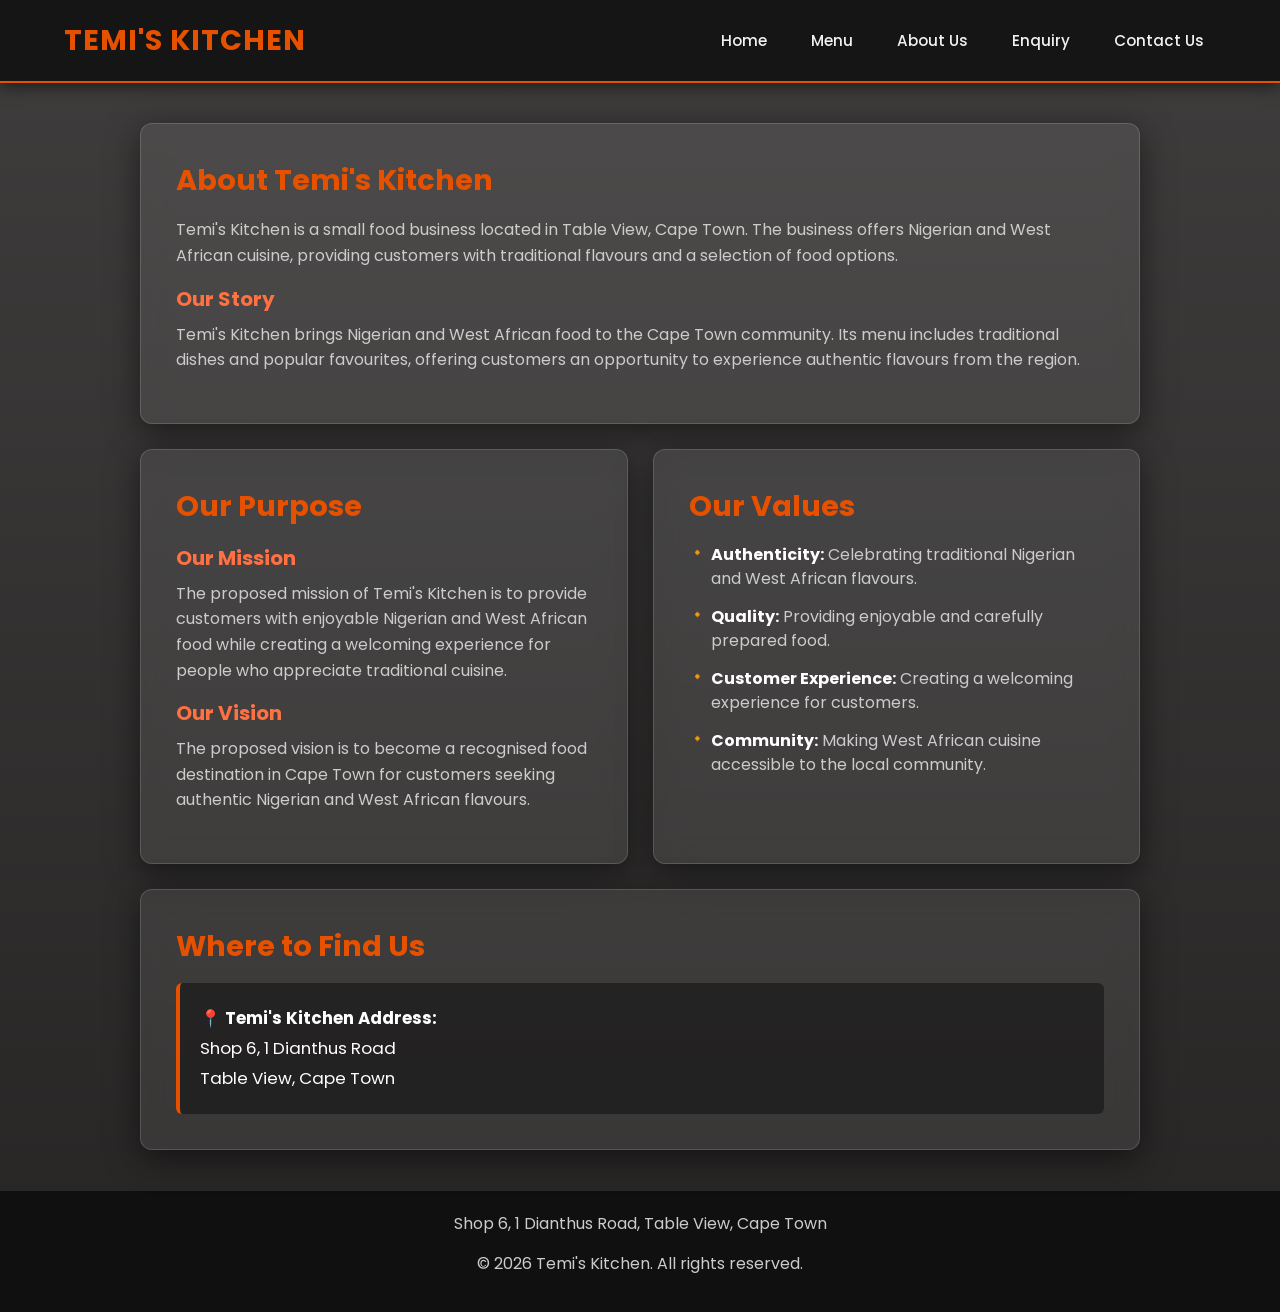
==== about.html @ 4f81e7a1 "correct information added" ====
<!DOCTYPE html>
<html lang="en">
<head>
    <meta charset="UTF-8">
    <meta name="viewport" content="width=device-width, initial-scale=1.0">
    <title>About Us | Temi's Kitchen</title>
    
    <!-- Google Fonts -->
    <link rel="stylesheet" href="https://fonts.googleapis.com/css2?family=Poppins:wght@300;400;600;700&display=swap">

    <!-- Embedded CSS -->
    <style>
        * {
            margin: 0;
            padding: 0;
            box-sizing: border-box;
            font-family: 'Poppins', sans-serif;
        }

        /* Dark High-Quality Background */
        body {
            min-height: 100vh;
            background: linear-gradient(rgba(15, 12, 12, 0.8), rgba(15, 12, 12, 0.9)),
                        url('https://images.unsplash.com/photo-1517248135467-4c7edcad34c4?q=80&w=1920&auto=format&fit=crop') no-repeat center center fixed;
            background-size: cover;
            color: #ffffff;
            display: flex;
            flex-direction: column;
        }

        /* Header & Navigation Bar */
        header {
            background-color: rgba(20, 20, 20, 0.95);
            padding: 1.2rem 5%;
            display: flex;
            justify-content: space-between;
            align-items: center;
            box-shadow: 0 4px 15px rgba(0, 0, 0, 0.5);
            border-bottom: 2px solid #E65100;
        }

        header h1 {
            font-size: 1.8rem;
            font-weight: 700;
            color: #E65100;
            letter-spacing: 1px;
            text-transform: uppercase;
        }

        nav ul {
            display: flex;
            list-style: none;
            gap: 20px;
        }

        nav ul li a {
            color: #f1f1f1;
            text-decoration: none;
            font-weight: 500;
            font-size: 0.95rem;
            padding: 6px 12px;
            border-radius: 6px;
            transition: all 0.3s ease;
        }

        nav ul li a:hover {
            color: #FF7043;
            background-color: rgba(230, 81, 0, 0.25);
            text-shadow: 0 0 8px rgba(255, 112, 67, 0.8);
            box-shadow: 0 0 12px rgba(230, 81, 0, 0.6);
        }

        /* Hide Toggle Checkbox & Hamburger Icon on Desktop */
        #menu-toggle {
            display: none;
        }

        .hamburger {
            display: none;
            font-size: 2rem;
            color: #E65100;
            cursor: pointer;
            user-select: none;
        }

        /* Main Container Layout */
        main {
            flex: 1;
            max-width: 1000px;
            width: 90%;
            margin: 40px auto;
            display: flex;
            flex-direction: column;
            gap: 25px;
        }

        /* Grid Layout for Mission/Vision & Values */
        .grid-2col {
            display: grid;
            grid-template-columns: 1fr 1fr;
            gap: 25px;
        }

        /* Glass Cards */
        .card-section {
            background: rgba(255, 255, 255, 0.08);
            backdrop-filter: blur(12px);
            -webkit-backdrop-filter: blur(12px);
            border: 1px solid rgba(255, 255, 255, 0.15);
            border-radius: 12px;
            padding: 35px;
            box-shadow: 0 8px 32px rgba(0, 0, 0, 0.5);
        }

        h2 {
            color: #E65100;
            font-size: 1.8rem;
            margin-bottom: 15px;
        }

        h3 {
            color: #FF7043;
            font-size: 1.25rem;
            margin-top: 15px;
            margin-bottom: 8px;
        }

        p {
            color: #cccccc;
            margin-bottom: 15px;
            line-height: 1.6;
            font-size: 1rem;
        }

        /* Values List Styling */
        .values-list {
            list-style: none;
            margin-top: 10px;
        }

        .values-list li {
            color: #cccccc;
            margin-bottom: 14px;
            line-height: 1.5;
            padding-left: 22px;
            position: relative;
        }

        .values-list li::before {
            content: "🔸";
            position: absolute;
            left: 0;
            top: 0;
            font-size: 0.85rem;
        }

        .values-list strong {
            color: #ffffff;
        }

        /* Location Info Box */
        .location-box {
            background: rgba(0, 0, 0, 0.4);
            border-left: 4px solid #E65100;
            padding: 20px;
            border-radius: 6px;
            margin-top: 10px;
        }

        .location-box p {
            margin-bottom: 0;
            color: #ffffff;
            font-size: 1.05rem;
            line-height: 1.8;
        }

        /* Footer */
        footer {
            background-color: rgba(15, 15, 15, 0.95);
            text-align: center;
            padding: 20px;
            font-size: 0.85rem;
            color: #888888;
            border-top: 1px solid rgba(255, 255, 255, 0.1);
        }

        /* ===================================================
           MOBILE MEDIA QUERY (Placed at bottom to override)
        =================================================== */
        @media (max-width: 768px) {
            header {
                position: relative;
            }

            .hamburger {
                display: block;
            }

            nav {
                display: none;
                position: absolute;
                top: 100%;
                left: 0;
                width: 100%;
                background-color: rgba(20, 20, 20, 0.98);
                border-bottom: 2px solid #E65100;
                box-shadow: 0 10px 20px rgba(0, 0, 0, 0.8);
                z-index: 1000;
            }

            nav ul {
                flex-direction: column;
                gap: 0;
                padding: 10px 0;
            }

            nav ul li {
                text-align: center;
            }

            nav ul li a {
                display: block;
                padding: 12px;
                border-radius: 0;
            }

            #menu-toggle:checked ~ nav {
                display: block;
            }

            main {
                margin: 20px auto;
                width: 92%;
            }

            .grid-2col {
                grid-template-columns: 1fr;
            }
        }
    </style>
</head>
<body>

    <!-- Header Navigation -->
    <header>
        <h1>Temi's Kitchen</h1>

        <!-- Hamburger Menu Toggle (Mobile) -->
        <input type="checkbox" id="menu-toggle">
        <label for="menu-toggle" class="hamburger">&#9776;</label>

        <nav>
            <ul>
                <li><a href="index.html">Home</a></li>
                <li><a href="menu.html">Menu</a></li>
                <li><a href="about.html">About Us</a></li>
                <li><a href="enquiry.html">Enquiry</a></li>
                <li><a href="contact.html">Contact Us</a></li>
            </ul>
        </nav>
    </header>

    <!-- Main Content -->
    <main>

        <!-- Story & Overview Section -->
        <section class="card-section">
            <h2>About Temi's Kitchen</h2>
            <p>
                Temi's Kitchen is a small food business located in Table View, Cape Town. The business offers Nigerian and West African cuisine, providing customers with traditional flavours and a selection of food options.
            </p>

            <h3>Our Story</h3>
            <p>
                Temi's Kitchen brings Nigerian and West African food to the Cape Town community. Its menu includes traditional dishes and popular favourites, offering customers an opportunity to experience authentic flavours from the region.
            </p>
        </section>

        <!-- Mission, Vision & Values Grid -->
        <div class="grid-2col">
            <!-- Mission & Vision Card -->
            <section class="card-section">
                <h2>Our Purpose</h2>
                
                <h3>Our Mission</h3>
                <p>
                    The proposed mission of Temi's Kitchen is to provide customers with enjoyable Nigerian and West African food while creating a welcoming experience for people who appreciate traditional cuisine.
                </p>

                <h3>Our Vision</h3>
                <p>
                    The proposed vision is to become a recognised food destination in Cape Town for customers seeking authentic Nigerian and West African flavours.
                </p>
            </section>

            <!-- Values Card -->
            <section class="card-section">
                <h2>Our Values</h2>
                <ul class="values-list">
                    <li><strong>Authenticity:</strong> Celebrating traditional Nigerian and West African flavours.</li>
                    <li><strong>Quality:</strong> Providing enjoyable and carefully prepared food.</li>
                    <li><strong>Customer Experience:</strong> Creating a welcoming experience for customers.</li>
                    <li><strong>Community:</strong> Making West African cuisine accessible to the local community.</li>
                </ul>
            </section>
        </div>

        <!-- Where to Find Us Card -->
        <section class="card-section">
            <h2>Where to Find Us</h2>
            <div class="location-box">
                <p>📍 <strong>Temi's Kitchen Address:</strong><br>
                Shop 6, 1 Dianthus Road<br>
                Table View, Cape Town</p>
            </div>
        </section>

    </main>

    <!-- Footer -->
    <footer>
        <p>Shop 6, 1 Dianthus Road, Table View, Cape Town</p>
        <p>&copy; 2026 Temi's Kitchen. All rights reserved.</p>
    </footer>

</body>
</html>
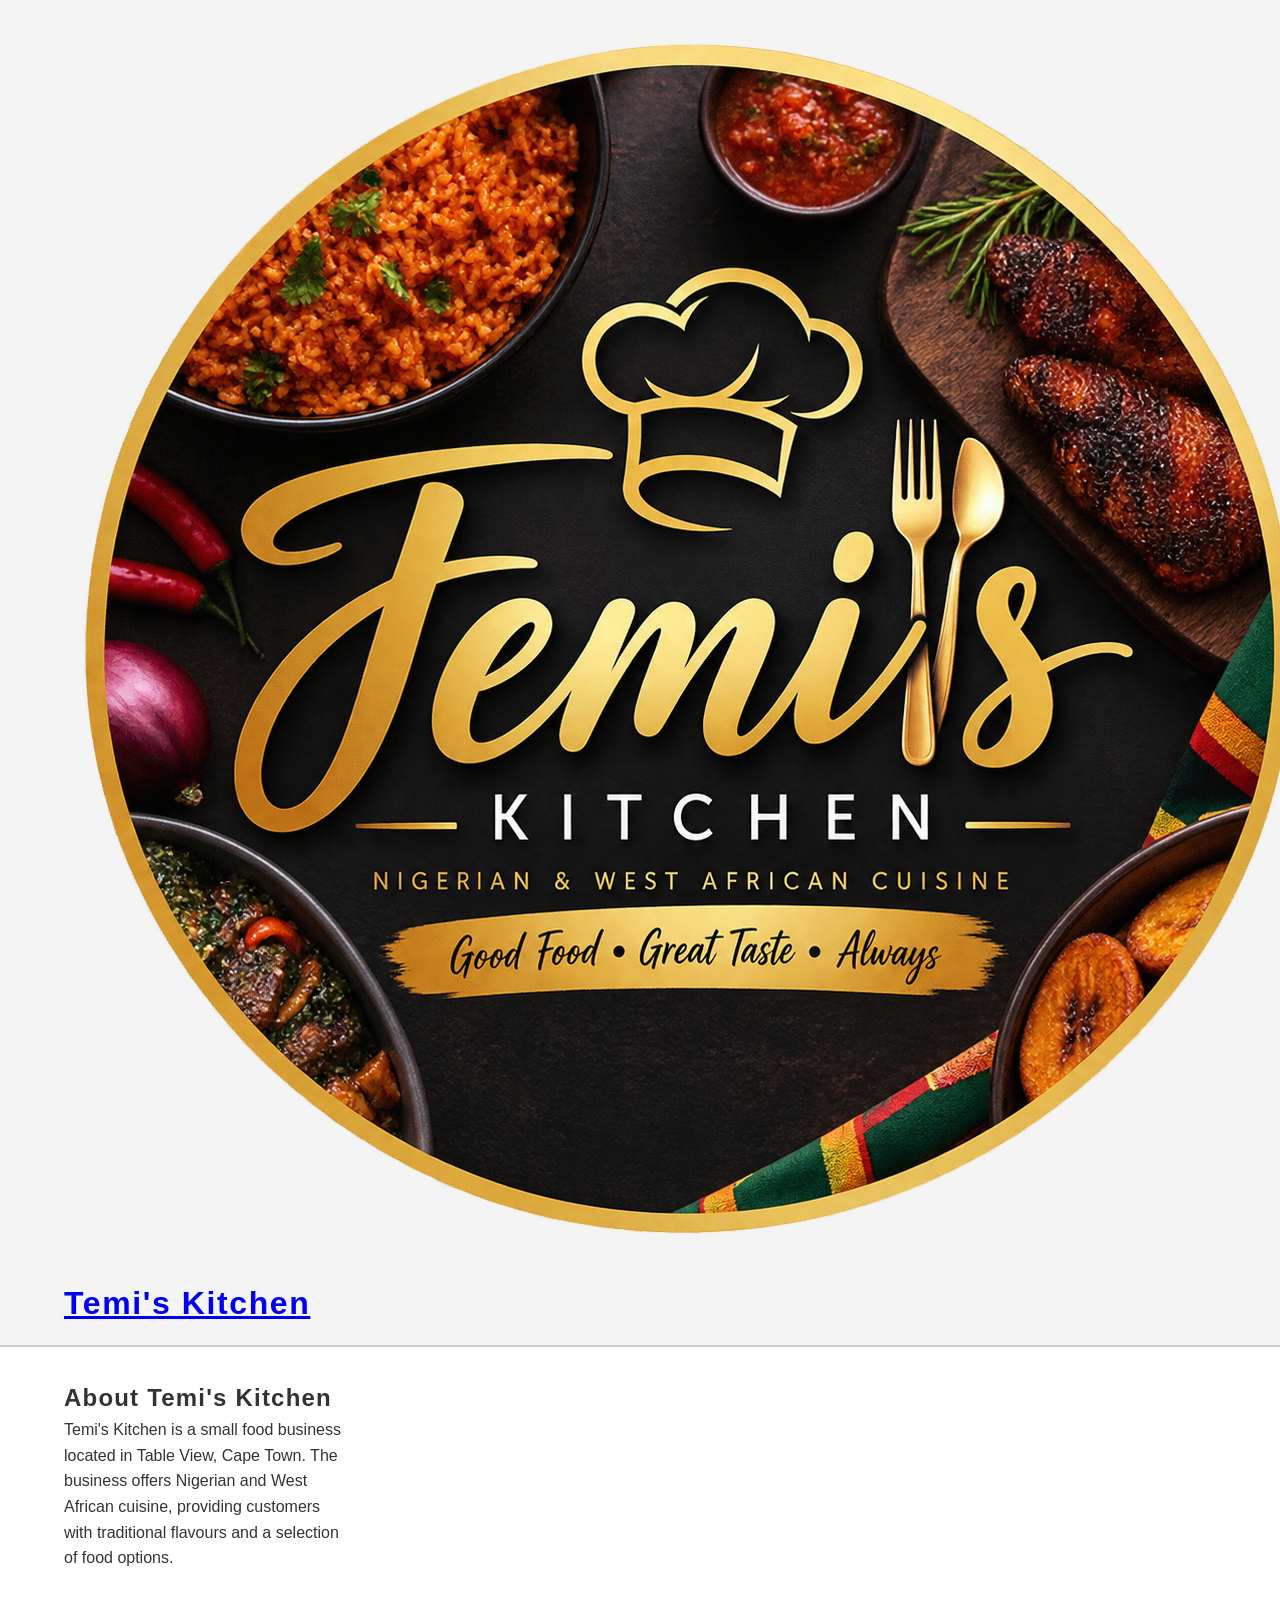
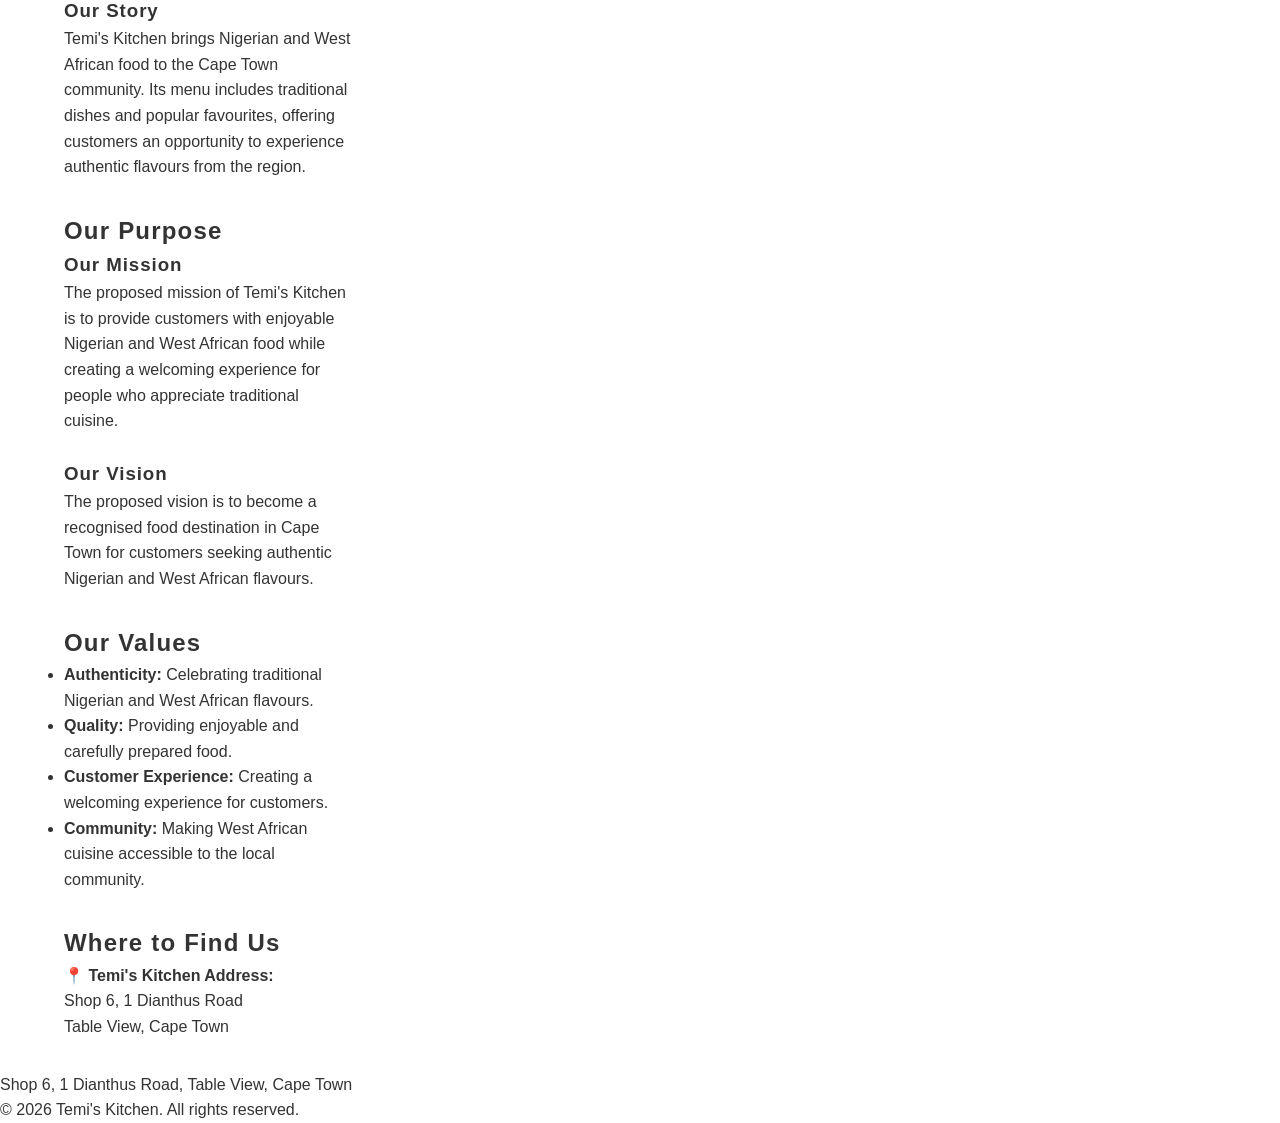
==== commit f6fa5dee: "Refactor about.html to include external stylesheet Updated the about page to include an external sty" ====
--- a/about.html
+++ b/about.html
@@ -8,242 +8,22 @@
     <!-- Google Fonts -->
     <link rel="stylesheet" href="https://fonts.googleapis.com/css2?family=Poppins:wght@300;400;600;700&display=swap">
 
-    <!-- Embedded CSS -->
-    <style>
-        * {
-            margin: 0;
-            padding: 0;
-            box-sizing: border-box;
-            font-family: 'Poppins', sans-serif;
-        }
-
-        /* Dark High-Quality Background */
-        body {
-            min-height: 100vh;
-            background: linear-gradient(rgba(15, 12, 12, 0.8), rgba(15, 12, 12, 0.9)),
-                        url('https://images.unsplash.com/photo-1517248135467-4c7edcad34c4?q=80&w=1920&auto=format&fit=crop') no-repeat center center fixed;
-            background-size: cover;
-            color: #ffffff;
-            display: flex;
-            flex-direction: column;
-        }
-
-        /* Header & Navigation Bar */
-        header {
-            background-color: rgba(20, 20, 20, 0.95);
-            padding: 1.2rem 5%;
-            display: flex;
-            justify-content: space-between;
-            align-items: center;
-            box-shadow: 0 4px 15px rgba(0, 0, 0, 0.5);
-            border-bottom: 2px solid #E65100;
-        }
-
-        header h1 {
-            font-size: 1.8rem;
-            font-weight: 700;
-            color: #E65100;
-            letter-spacing: 1px;
-            text-transform: uppercase;
-        }
-
-        nav ul {
-            display: flex;
-            list-style: none;
-            gap: 20px;
-        }
-
-        nav ul li a {
-            color: #f1f1f1;
-            text-decoration: none;
-            font-weight: 500;
-            font-size: 0.95rem;
-            padding: 6px 12px;
-            border-radius: 6px;
-            transition: all 0.3s ease;
-        }
-
-        nav ul li a:hover {
-            color: #FF7043;
-            background-color: rgba(230, 81, 0, 0.25);
-            text-shadow: 0 0 8px rgba(255, 112, 67, 0.8);
-            box-shadow: 0 0 12px rgba(230, 81, 0, 0.6);
-        }
-
-        /* Hide Toggle Checkbox & Hamburger Icon on Desktop */
-        #menu-toggle {
-            display: none;
-        }
-
-        .hamburger {
-            display: none;
-            font-size: 2rem;
-            color: #E65100;
-            cursor: pointer;
-            user-select: none;
-        }
-
-        /* Main Container Layout */
-        main {
-            flex: 1;
-            max-width: 1000px;
-            width: 90%;
-            margin: 40px auto;
-            display: flex;
-            flex-direction: column;
-            gap: 25px;
-        }
-
-        /* Grid Layout for Mission/Vision & Values */
-        .grid-2col {
-            display: grid;
-            grid-template-columns: 1fr 1fr;
-            gap: 25px;
-        }
-
-        /* Glass Cards */
-        .card-section {
-            background: rgba(255, 255, 255, 0.08);
-            backdrop-filter: blur(12px);
-            -webkit-backdrop-filter: blur(12px);
-            border: 1px solid rgba(255, 255, 255, 0.15);
-            border-radius: 12px;
-            padding: 35px;
-            box-shadow: 0 8px 32px rgba(0, 0, 0, 0.5);
-        }
-
-        h2 {
-            color: #E65100;
-            font-size: 1.8rem;
-            margin-bottom: 15px;
-        }
-
-        h3 {
-            color: #FF7043;
-            font-size: 1.25rem;
-            margin-top: 15px;
-            margin-bottom: 8px;
-        }
-
-        p {
-            color: #cccccc;
-            margin-bottom: 15px;
-            line-height: 1.6;
-            font-size: 1rem;
-        }
-
-        /* Values List Styling */
-        .values-list {
-            list-style: none;
-            margin-top: 10px;
-        }
-
-        .values-list li {
-            color: #cccccc;
-            margin-bottom: 14px;
-            line-height: 1.5;
-            padding-left: 22px;
-            position: relative;
-        }
-
-        .values-list li::before {
-            content: "🔸";
-            position: absolute;
-            left: 0;
-            top: 0;
-            font-size: 0.85rem;
-        }
-
-        .values-list strong {
-            color: #ffffff;
-        }
-
-        /* Location Info Box */
-        .location-box {
-            background: rgba(0, 0, 0, 0.4);
-            border-left: 4px solid #E65100;
-            padding: 20px;
-            border-radius: 6px;
-            margin-top: 10px;
-        }
-
-        .location-box p {
-            margin-bottom: 0;
-            color: #ffffff;
-            font-size: 1.05rem;
-            line-height: 1.8;
-        }
-
-        /* Footer */
-        footer {
-            background-color: rgba(15, 15, 15, 0.95);
-            text-align: center;
-            padding: 20px;
-            font-size: 0.85rem;
-            color: #888888;
-            border-top: 1px solid rgba(255, 255, 255, 0.1);
-        }
-
-        /* ===================================================
-           MOBILE MEDIA QUERY (Placed at bottom to override)
-        =================================================== */
-        @media (max-width: 768px) {
-            header {
-                position: relative;
-            }
-
-            .hamburger {
-                display: block;
-            }
-
-            nav {
-                display: none;
-                position: absolute;
-                top: 100%;
-                left: 0;
-                width: 100%;
-                background-color: rgba(20, 20, 20, 0.98);
-                border-bottom: 2px solid #E65100;
-                box-shadow: 0 10px 20px rgba(0, 0, 0, 0.8);
-                z-index: 1000;
-            }
-
-            nav ul {
-                flex-direction: column;
-                gap: 0;
-                padding: 10px 0;
-            }
-
-            nav ul li {
-                text-align: center;
-            }
-
-            nav ul li a {
-                display: block;
-                padding: 12px;
-                border-radius: 0;
-            }
-
-            #menu-toggle:checked ~ nav {
-                display: block;
-            }
-
-            main {
-                margin: 20px auto;
-                width: 92%;
-            }
-
-            .grid-2col {
-                grid-template-columns: 1fr;
-            }
-        }
-    </style>
+    <!-- External Stylesheet -->
+    <link rel="stylesheet" href="style.css">
 </head>
 <body>
 
-    <!-- Header Navigation -->
+    <!-- Header & Navigation -->
     <header>
-        <h1>Temi's Kitchen</h1>
+        <a href="index.html" class="brand">
+            <!-- Responsive Logo -->
+            <picture>
+                <source media="(max-width: 480px)" srcset="images/temis-kitchen-logo.png">
+                <source media="(max-width: 768px)" srcset="images/temis-kitchen-logo.png">
+                <img src="images/temis-kitchen-logo.png" alt="Temi's Kitchen logo" class="logo-mark">
+            </picture>
+            <h1>Temi's Kitchen</h1>
+        </a>
 
         <!-- Hamburger Menu Toggle (Mobile) -->
         <input type="checkbox" id="menu-toggle">
@@ -252,63 +32,63 @@
         <nav>
             <ul>
                 <li><a href="index.html">Home</a></li>
-                <li><a href="menu.html">Menu</a></li>
-                <li><a href="about.html">About Us</a></li>
+                <li><a href="about.html">About</a></li>
+                <li><a href="services.html">Menu &amp; Services</a></li>
                 <li><a href="enquiry.html">Enquiry</a></li>
-                <li><a href="contact.html">Contact Us</a></li>
+                <li><a href="contact.html">Contact</a></li>
+                <li><a href="sitemap.html">Sitemap</a></li>
             </ul>
         </nav>
     </header>
 
     <!-- Main Content -->
     <main>
-
         <!-- Story & Overview Section -->
-        <section class="card-section">
+        <section>
             <h2>About Temi's Kitchen</h2>
             <p>
                 Temi's Kitchen is a small food business located in Table View, Cape Town. The business offers Nigerian and West African cuisine, providing customers with traditional flavours and a selection of food options.
             </p>
-
+            <br>
             <h3>Our Story</h3>
             <p>
                 Temi's Kitchen brings Nigerian and West African food to the Cape Town community. Its menu includes traditional dishes and popular favourites, offering customers an opportunity to experience authentic flavours from the region.
             </p>
         </section>
+        <br>
 
-        <!-- Mission, Vision & Values Grid -->
-        <div class="grid-2col">
-            <!-- Mission & Vision Card -->
-            <section class="card-section">
-                <h2>Our Purpose</h2>
-                
-                <h3>Our Mission</h3>
-                <p>
-                    The proposed mission of Temi's Kitchen is to provide customers with enjoyable Nigerian and West African food while creating a welcoming experience for people who appreciate traditional cuisine.
-                </p>
+        <!-- Mission & Vision -->
+        <section>
+            <h2>Our Purpose</h2>
+            
+            <h3>Our Mission</h3>
+            <p>
+                The proposed mission of Temi's Kitchen is to provide customers with enjoyable Nigerian and West African food while creating a welcoming experience for people who appreciate traditional cuisine.
+            </p>
+            <br>
+            <h3>Our Vision</h3>
+            <p>
+                The proposed vision is to become a recognised food destination in Cape Town for customers seeking authentic Nigerian and West African flavours.
+            </p>
+        </section>
+        <br>
 
-                <h3>Our Vision</h3>
-                <p>
-                    The proposed vision is to become a recognised food destination in Cape Town for customers seeking authentic Nigerian and West African flavours.
-                </p>
-            </section>
+        <!-- Values Section -->
+        <section>
+            <h2>Our Values</h2>
+            <ul>
+                <li><strong>Authenticity:</strong> Celebrating traditional Nigerian and West African flavours.</li>
+                <li><strong>Quality:</strong> Providing enjoyable and carefully prepared food.</li>
+                <li><strong>Customer Experience:</strong> Creating a welcoming experience for customers.</li>
+                <li><strong>Community:</strong> Making West African cuisine accessible to the local community.</li>
+            </ul>
+        </section>
+        <br>
 
-            <!-- Values Card -->
-            <section class="card-section">
-                <h2>Our Values</h2>
-                <ul class="values-list">
-                    <li><strong>Authenticity:</strong> Celebrating traditional Nigerian and West African flavours.</li>
-                    <li><strong>Quality:</strong> Providing enjoyable and carefully prepared food.</li>
-                    <li><strong>Customer Experience:</strong> Creating a welcoming experience for customers.</li>
-                    <li><strong>Community:</strong> Making West African cuisine accessible to the local community.</li>
-                </ul>
-            </section>
-        </div>
-
-        <!-- Where to Find Us Card -->
-        <section class="card-section">
+        <!-- Where to Find Us -->
+        <section>
             <h2>Where to Find Us</h2>
-            <div class="location-box">
+            <div>
                 <p>📍 <strong>Temi's Kitchen Address:</strong><br>
                 Shop 6, 1 Dianthus Road<br>
                 Table View, Cape Town</p>
@@ -324,4 +104,4 @@
     </footer>
 
 </body>
-</html>+</html>
--- a/style.css
+++ b/style.css
@@ -0,0 +1,92 @@
+/* 1. CSS Reset */
+* {
+    margin: 0;
+    padding: 0;
+    box-sizing: border-box;
+}
+
+/* 2. Base Styles & Relative Units */
+body {
+    font-family: Arial, Helvetica, sans-serif;
+    font-size: 1rem;
+    line-height: 1.6;
+    color: #333333;
+    background-color: #ffffff; 
+}
+
+h1, h2, h3 {
+    letter-spacing: 0.05em; 
+    font-weight: bold;
+}
+
+/* 3. Flexbox for Navigation */
+header {
+    display: flex;
+    flex-direction: row;
+    justify-content: space-between;
+    align-items: center;
+    padding: 1rem 5%;
+    background-color: #f4f4f4;
+    border-bottom: 2px solid #cccccc;
+}
+
+nav ul {
+    display: flex;
+    list-style: none;
+    gap: 1.5rem;
+}
+
+/* 4. Pseudo-classes for interactive elements */
+nav a {
+    text-decoration: none;
+    color: #0056b3;
+}
+nav a:hover, nav a:focus {
+    color: #003d82;
+    text-decoration: underline;
+}
+nav a:active {
+    color: #ff0000;
+}
+
+/* 5. CSS Grid for Main Content (Multi-column desktop layout) */
+main {
+    display: grid;
+    grid-template-areas: 
+        "header header"
+        "sidebar content"
+        "footer footer";
+    grid-template-columns: 25% 75%; 
+    gap: 2rem;
+    padding: 2rem 5%;
+}
+
+/* 6. Tablet Breakpoint */
+@media (max-width: 768px) {
+    main {
+        grid-template-columns: 100%; 
+        grid-template-areas: 
+            "header"
+            "sidebar"
+            "content"
+            "footer";
+    }
+    
+    body {
+        font-size: 0.95rem; 
+    }
+}
+
+/* 7. Mobile Breakpoint */
+@media (max-width: 480px) {
+    header {
+        flex-direction: column; 
+    }
+    
+    nav ul {
+        flex-direction: column;
+        align-items: center;
+        gap: 0.5rem;
+        margin-top: 1rem;
+    }
+}
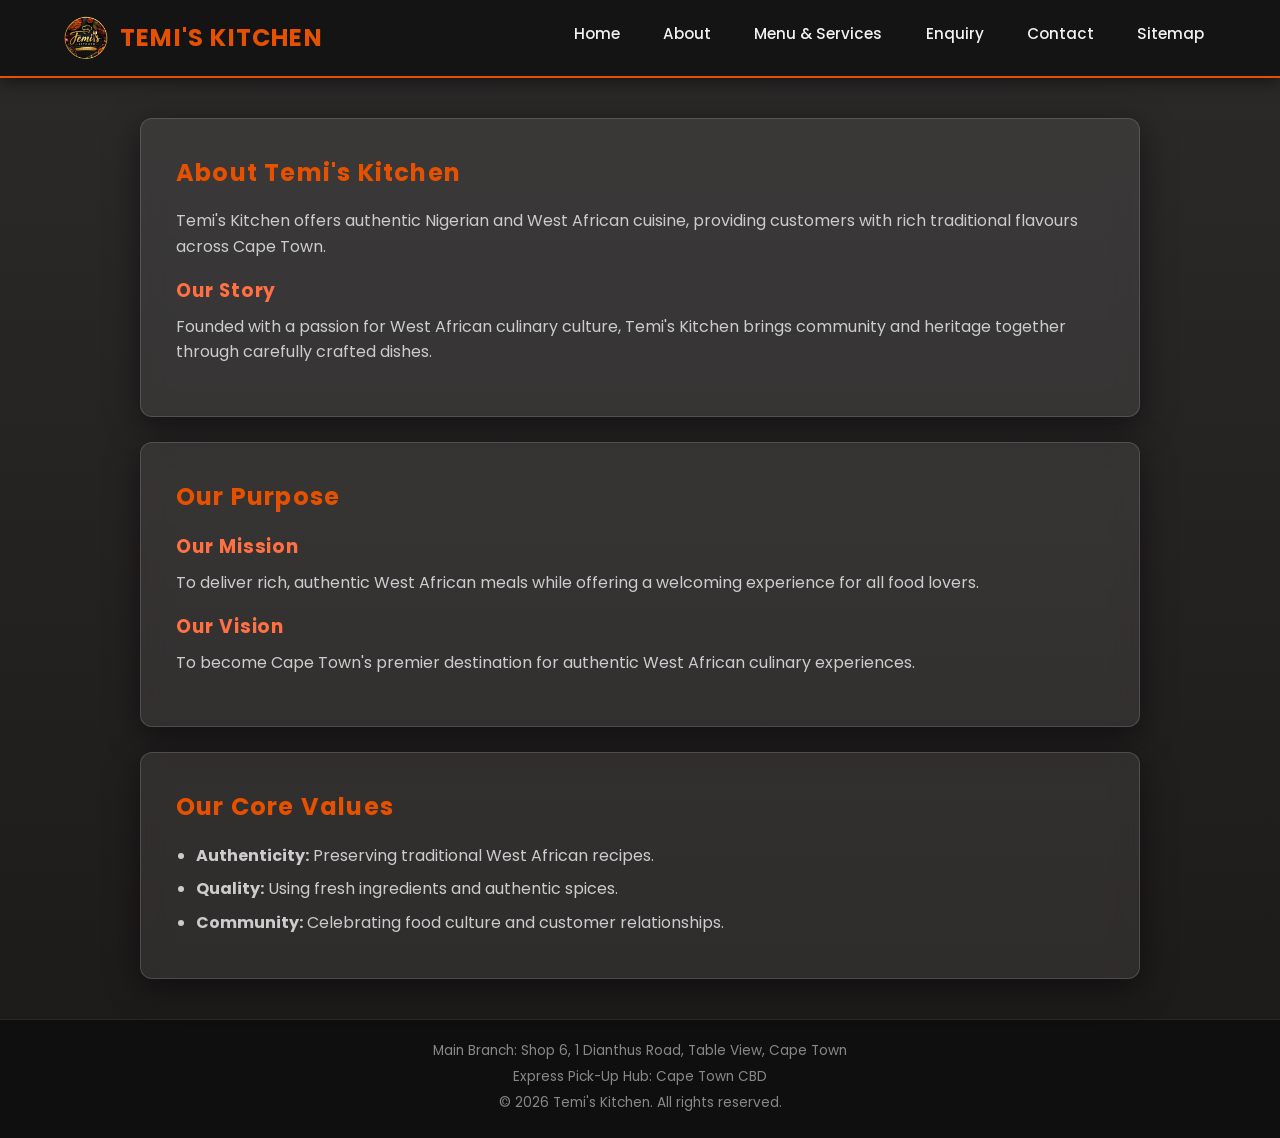
==== commit d832fdd0: "updated pt2" ====
--- a/about.html
+++ b/about.html
@@ -3,33 +3,22 @@
 <head>
     <meta charset="UTF-8">
     <meta name="viewport" content="width=device-width, initial-scale=1.0">
+    <meta name="description" content="Learn about the story, mission, vision, and values of Temi's Kitchen.">
     <title>About Us | Temi's Kitchen</title>
-    
-    <!-- Google Fonts -->
     <link rel="stylesheet" href="https://fonts.googleapis.com/css2?family=Poppins:wght@300;400;600;700&display=swap">
-
-    <!-- External Stylesheet -->
-    <link rel="stylesheet" href="style.css">
+    <link rel="stylesheet" href="css/style.css">
 </head>
 <body>
 
-    <!-- Header & Navigation -->
     <header>
         <a href="index.html" class="brand">
-            <!-- Responsive Logo -->
-            <picture>
-                <source media="(max-width: 480px)" srcset="images/temis-kitchen-logo.png">
-                <source media="(max-width: 768px)" srcset="images/temis-kitchen-logo.png">
-                <img src="images/temis-kitchen-logo.png" alt="Temi's Kitchen logo" class="logo-mark">
-            </picture>
+            <img src="images/temis-kitchen-logo.png" alt="Temi's Kitchen logo" class="logo-mark">
             <h1>Temi's Kitchen</h1>
         </a>
 
-        <!-- Hamburger Menu Toggle (Mobile) -->
-        <input type="checkbox" id="menu-toggle">
-        <label for="menu-toggle" class="hamburger">&#9776;</label>
+        <button class="hamburger" id="nav-toggle" aria-label="Toggle navigation menu" aria-expanded="false">&#9776;</button>
 
-        <nav>
+        <nav id="primary-nav">
             <ul>
                 <li><a href="index.html">Home</a></li>
                 <li><a href="about.html">About</a></li>
@@ -41,67 +30,40 @@
         </nav>
     </header>
 
-    <!-- Main Content -->
     <main>
-        <!-- Story & Overview Section -->
         <section>
             <h2>About Temi's Kitchen</h2>
-            <p>
-                Temi's Kitchen is a small food business located in Table View, Cape Town. The business offers Nigerian and West African cuisine, providing customers with traditional flavours and a selection of food options.
-            </p>
-            <br>
+            <p>Temi's Kitchen offers authentic Nigerian and West African cuisine, providing customers with rich traditional flavours across Cape Town.</p>
+            
             <h3>Our Story</h3>
-            <p>
-                Temi's Kitchen brings Nigerian and West African food to the Cape Town community. Its menu includes traditional dishes and popular favourites, offering customers an opportunity to experience authentic flavours from the region.
-            </p>
+            <p>Founded with a passion for West African culinary culture, Temi's Kitchen brings community and heritage together through carefully crafted dishes.</p>
         </section>
-        <br>
 
-        <!-- Mission & Vision -->
         <section>
             <h2>Our Purpose</h2>
+            <h3>Our Mission</h3>
+            <p>To deliver rich, authentic West African meals while offering a welcoming experience for all food lovers.</p>
             
-            <h3>Our Mission</h3>
-            <p>
-                The proposed mission of Temi's Kitchen is to provide customers with enjoyable Nigerian and West African food while creating a welcoming experience for people who appreciate traditional cuisine.
-            </p>
-            <br>
             <h3>Our Vision</h3>
-            <p>
-                The proposed vision is to become a recognised food destination in Cape Town for customers seeking authentic Nigerian and West African flavours.
-            </p>
+            <p>To become Cape Town's premier destination for authentic West African culinary experiences.</p>
         </section>
-        <br>
 
-        <!-- Values Section -->
         <section>
-            <h2>Our Values</h2>
+            <h2>Our Core Values</h2>
             <ul>
-                <li><strong>Authenticity:</strong> Celebrating traditional Nigerian and West African flavours.</li>
-                <li><strong>Quality:</strong> Providing enjoyable and carefully prepared food.</li>
-                <li><strong>Customer Experience:</strong> Creating a welcoming experience for customers.</li>
-                <li><strong>Community:</strong> Making West African cuisine accessible to the local community.</li>
+                <li><strong>Authenticity:</strong> Preserving traditional West African recipes.</li>
+                <li><strong>Quality:</strong> Using fresh ingredients and authentic spices.</li>
+                <li><strong>Community:</strong> Celebrating food culture and customer relationships.</li>
             </ul>
         </section>
-        <br>
-
-        <!-- Where to Find Us -->
-        <section>
-            <h2>Where to Find Us</h2>
-            <div>
-                <p>📍 <strong>Temi's Kitchen Address:</strong><br>
-                Shop 6, 1 Dianthus Road<br>
-                Table View, Cape Town</p>
-            </div>
-        </section>
-
     </main>
 
-    <!-- Footer -->
     <footer>
-        <p>Shop 6, 1 Dianthus Road, Table View, Cape Town</p>
+        <p>Main Branch: Shop 6, 1 Dianthus Road, Table View, Cape Town</p>
+        <p>Express Pick-Up Hub: Cape Town CBD</p>
         <p>&copy; 2026 Temi's Kitchen. All rights reserved.</p>
     </footer>
 
+    <script src="js/main.js"></script>
 </body>
-</html>
+</html>
--- a/css/style.css
+++ b/css/style.css
@@ -0,0 +1,368 @@
+/* 1. CSS Reset */
+* {
+    margin: 0;
+    padding: 0;
+    box-sizing: border-box;
+    font-family: 'Poppins', Arial, Helvetica, sans-serif;
+}
+
+/* 2. Base Styles */
+body {
+    min-height: 100vh;
+    font-size: 1rem;
+    line-height: 1.6;
+    color: #ffffff;
+    background: linear-gradient(rgba(15, 12, 12, 0.88), rgba(15, 12, 12, 0.95)),
+                url('https://images.unsplash.com/photo-1517248135467-4c7edcad34c4?q=80&w=1920&auto=format&fit=crop') no-repeat center center fixed;
+    background-size: cover;
+    display: flex;
+    flex-direction: column;
+}
+
+h1, h2, h3 {
+    letter-spacing: 0.05em;
+    font-weight: 700;
+}
+
+h1, h2 {
+    color: #E65100;
+    margin-bottom: 1rem;
+}
+
+h3 {
+    color: #FF7043;
+    margin-bottom: 0.5rem;
+}
+
+p {
+    color: #cccccc;
+    margin-bottom: 1rem;
+}
+
+/* 3. Header & Navigation */
+header {
+    background-color: rgba(20, 20, 20, 0.95);
+    padding: 1rem 5%;
+    display: flex;
+    justify-content: space-between;
+    align-items: center;
+    border-bottom: 2px solid #E65100;
+    box-shadow: 0 4px 15px rgba(0, 0, 0, 0.5);
+    position: relative;
+    z-index: 100;
+}
+
+.brand {
+    display: flex;
+    align-items: center;
+    gap: 12px;
+    text-decoration: none;
+}
+
+.logo-mark {
+    width: 44px;
+    height: 44px;
+    object-fit: contain;
+    border-radius: 50%;
+}
+
+.brand h1 {
+    font-size: 1.5rem;
+    margin-bottom: 0;
+    text-transform: uppercase;
+}
+
+.hamburger {
+    background: none;
+    border: none;
+    font-size: 2rem;
+    color: #E65100;
+    cursor: pointer;
+    display: none;
+}
+
+nav ul {
+    display: flex;
+    list-style: none;
+    gap: 1.2rem;
+}
+
+nav ul li a {
+    color: #f1f1f1;
+    text-decoration: none;
+    font-weight: 500;
+    font-size: 0.95rem;
+    padding: 6px 12px;
+    border-radius: 6px;
+    transition: all 0.3s ease;
+}
+
+nav ul li a:hover, 
+nav ul li a:focus {
+    color: #FF7043;
+    background-color: rgba(230, 81, 0, 0.25);
+    text-shadow: 0 0 8px rgba(255, 112, 67, 0.8);
+}
+
+/* 4. Main Layout & Cards */
+main {
+    flex: 1;
+    max-width: 1000px;
+    width: 90%;
+    margin: 40px auto;
+    display: flex;
+    flex-direction: column;
+    gap: 25px;
+}
+
+section {
+    background: rgba(255, 255, 255, 0.08);
+    backdrop-filter: blur(12px);
+    -webkit-backdrop-filter: blur(12px);
+    border: 1px solid rgba(255, 255, 255, 0.15);
+    border-radius: 12px;
+    padding: 35px;
+    box-shadow: 0 8px 32px rgba(0, 0, 0, 0.5);
+}
+
+.text-center {
+    text-align: center;
+}
+
+/* Decorative Info Cards */
+.branch-info, 
+.whatsapp-box, 
+.location-box {
+    background: rgba(0, 0, 0, 0.4);
+    border-left: 4px solid #E65100;
+    padding: 15px 20px;
+    border-radius: 6px;
+    margin-bottom: 15px;
+}
+
+.whatsapp-box {
+    border-left-color: #25D366;
+}
+
+.notice-box {
+    border-left: 4px solid #FF7043;
+    background: rgba(230, 81, 0, 0.15);
+}
+
+/* Grids & Cards */
+.food-gallery,
+.food-grid {
+    display: grid;
+    grid-template-columns: repeat(auto-fit, minmax(280px, 1fr));
+    gap: 20px;
+    margin-top: 1.5rem;
+}
+
+.food-card {
+    background: rgba(0, 0, 0, 0.5);
+    border: 1px solid rgba(255, 255, 255, 0.15);
+    border-radius: 8px;
+    overflow: hidden;
+    display: flex;
+    flex-direction: column;
+}
+
+.food-card img {
+    width: 100%;
+    height: 200px;
+    object-fit: cover;
+}
+
+.food-card-info,
+.food-card-body {
+    padding: 18px;
+}
+
+/* Interactive Filter Bar */
+.filter-bar {
+    display: flex;
+    justify-content: center;
+    gap: 10px;
+    margin-bottom: 20px;
+    flex-wrap: wrap;
+}
+
+.filter-btn {
+    background: rgba(0, 0, 0, 0.5);
+    color: #ffffff;
+    border: 1px solid rgba(255, 255, 255, 0.2);
+    padding: 8px 16px;
+    border-radius: 20px;
+    cursor: pointer;
+    font-weight: 600;
+    transition: all 0.3s ease;
+}
+
+.filter-btn.active, .filter-btn:hover {
+    background-color: #E65100;
+    border-color: #E65100;
+}
+
+/* Global Lists */
+ul {
+    padding-left: 20px;
+    color: #cccccc;
+}
+
+ul li {
+    margin-bottom: 8px;
+}
+
+/* 5. Form Elements & Validation Feedback */
+form {
+    display: flex;
+    flex-direction: column;
+    gap: 15px;
+}
+
+.form-group {
+    display: flex;
+    flex-direction: column;
+}
+
+label {
+    font-size: 0.9rem;
+    font-weight: 600;
+    color: #e0e0e0;
+    margin-bottom: 6px;
+}
+
+input, select, textarea {
+    width: 100%;
+    padding: 12px 16px;
+    background: rgba(0, 0, 0, 0.5);
+    border: 1px solid rgba(255, 255, 255, 0.2);
+    border-radius: 6px;
+    color: #ffffff;
+    font-size: 1rem;
+}
+
+input:focus, select:focus, textarea:focus {
+    outline: none;
+    border-color: #E65100;
+    box-shadow: 0 0 8px rgba(230, 81, 0, 0.5);
+}
+
+button, 
+a.btn, 
+.ubereats-btn, 
+.whatsapp-btn {
+    display: inline-block;
+    text-align: center;
+    padding: 12px 24px;
+    background-color: #E65100;
+    color: #ffffff;
+    border: none;
+    border-radius: 6px;
+    font-size: 1rem;
+    font-weight: 700;
+    text-decoration: none;
+    text-transform: uppercase;
+    cursor: pointer;
+    transition: all 0.3s ease;
+}
+
+button:hover, 
+a.btn:hover {
+    background-color: #FF7043;
+    transform: translateY(-2px);
+    box-shadow: 0 5px 15px rgba(230, 81, 0, 0.4);
+}
+
+.feedback-box {
+    display: none;
+    padding: 15px;
+    border-radius: 6px;
+    margin-bottom: 15px;
+    font-size: 0.95rem;
+}
+
+.feedback-error {
+    background-color: rgba(211, 47, 47, 0.2);
+    border: 1px solid #d32f2f;
+    color: #ff8a80;
+}
+
+.feedback-success {
+    background-color: rgba(56, 142, 60, 0.2);
+    border: 1px solid #388e3c;
+    color: #a5d6a7;
+}
+
+/* 6. Footer */
+footer {
+    background-color: rgba(15, 15, 15, 0.95);
+    text-align: center;
+    padding: 20px;
+    font-size: 0.85rem;
+    color: #888888;
+    border-top: 1px solid rgba(255, 255, 255, 0.1);
+    margin-top: auto;
+}
+
+footer p {
+    color: #888888;
+    margin-bottom: 4px;
+}
+
+/* 7. Responsive Media Queries */
+@media (max-width: 768px) {
+    .hamburger {
+        display: block;
+    }
+
+    nav {
+        display: none;
+        position: absolute;
+        top: 100%;
+        left: 0;
+        width: 100%;
+        background-color: rgba(20, 20, 20, 0.98);
+        border-bottom: 2px solid #E65100;
+        box-shadow: 0 10px 20px rgba(0, 0, 0, 0.8);
+    }
+
+    nav.nav-open {
+        display: block;
+    }
+
+    nav ul {
+        flex-direction: column;
+        gap: 0;
+        padding: 10px 0;
+    }
+
+    nav ul li {
+        text-align: center;
+    }
+
+    nav ul li a {
+        display: block;
+        padding: 12px;
+        border-radius: 0;
+    }
+
+    main {
+        width: 92%;
+        margin: 20px auto;
+    }
+}
+
+@media (max-width: 480px) {
+    .brand h1 {
+        font-size: 1.2rem;
+    }
+    
+    section {
+        padding: 20px;
+    }
+
+    .filter-bar {
+        flex-direction: column;
+    }
+}
